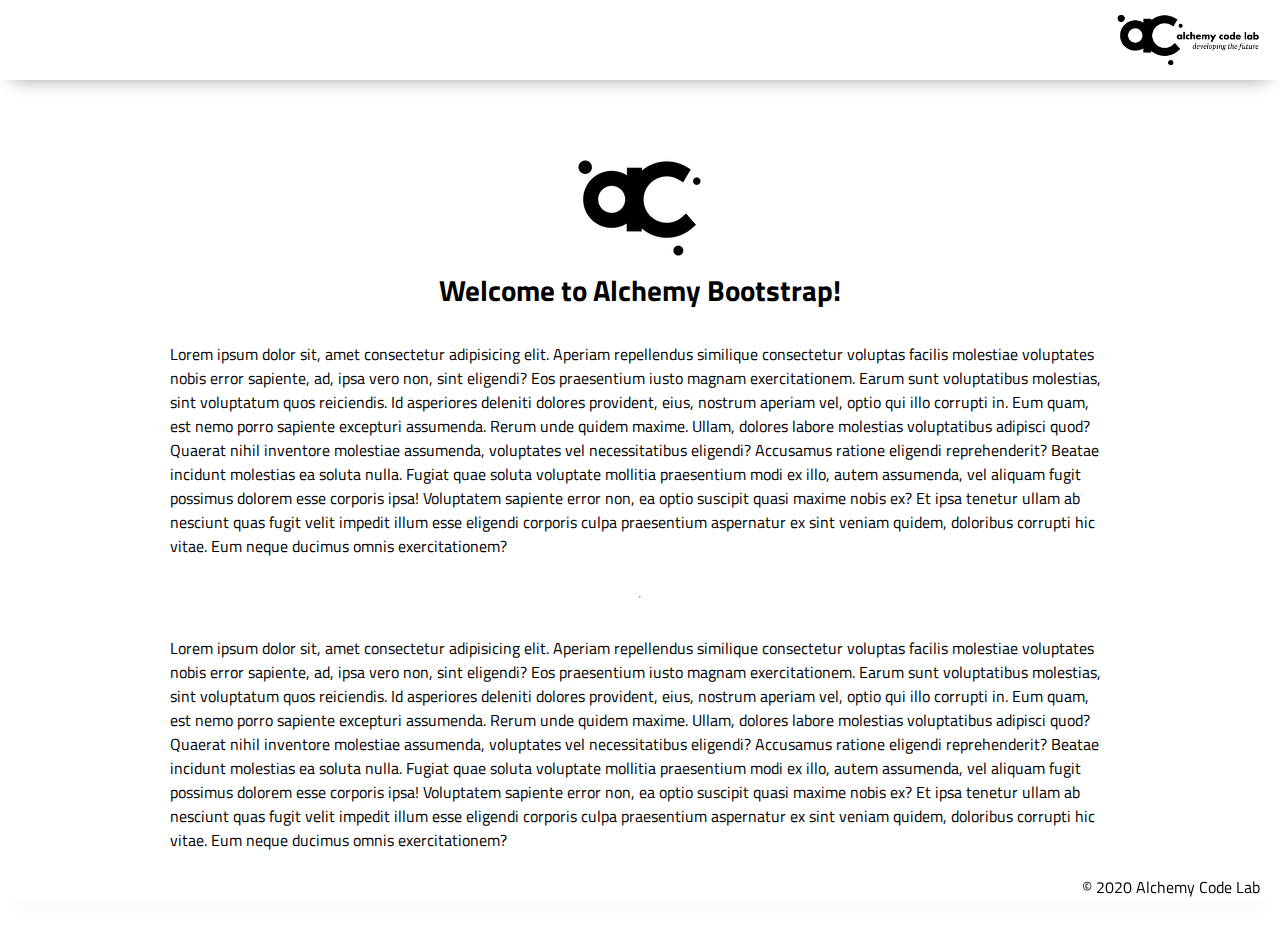
==== index.html @ 3e2a0b45 "Initial commit" ====
<!DOCTYPE html>
<html lang="en">

<head>
    <meta charset="UTF-8">
    <meta name="viewport" content="width=device-width, initial-scale=1.0">
    <meta http-equiv="X-UA-Compatible" content="ie=edge">
    <link href="https://fonts.googleapis.com/css2?family=Titillium+Web:wght@300&display=swap" rel="stylesheet">
    <link rel="stylesheet" href="./styles/reset.css">
    <link rel="stylesheet" href="./styles/style.css">
    <link rel="stylesheet" href="./styles/home.css">
    <title>Document</title>
</head>

<body>
    <header>
        <div class="gutter-right logo">
            <img src="assets/big-logo.png" />
        </div>
    </header>
    <main>
        <section class="main-section">
            <img class="main-logo" src="assets/alchemy-logo.png" />
            <h2>
                Welcome to Alchemy Bootstrap!
            </h2>

            <p>
                Lorem ipsum dolor sit, amet consectetur adipisicing elit. Aperiam repellendus similique consectetur
                voluptas facilis molestiae voluptates nobis error sapiente, ad, ipsa vero non, sint eligendi? Eos
                praesentium iusto magnam exercitationem.
                Earum sunt voluptatibus molestias, sint voluptatum quos reiciendis. Id asperiores deleniti dolores
                provident, eius, nostrum aperiam vel, optio qui illo corrupti in. Eum quam, est nemo porro sapiente
                excepturi assumenda.
                Rerum unde quidem maxime. Ullam, dolores labore molestias voluptatibus adipisci quod? Quaerat nihil
                inventore molestiae assumenda, voluptates vel necessitatibus eligendi? Accusamus ratione eligendi
                reprehenderit? Beatae incidunt molestias ea soluta nulla.
                Fugiat quae soluta voluptate mollitia praesentium modi ex illo, autem assumenda, vel aliquam fugit
                possimus dolorem esse corporis ipsa! Voluptatem sapiente error non, ea optio suscipit quasi maxime nobis
                ex?
                Et ipsa tenetur ullam ab nesciunt quas fugit velit impedit illum esse eligendi corporis culpa
                praesentium aspernatur ex sint veniam quidem, doloribus corrupti hic vitae. Eum neque ducimus omnis
                exercitationem?
            </p>
            <hr />
            <p>
                Lorem ipsum dolor sit, amet consectetur adipisicing elit. Aperiam repellendus similique consectetur
                voluptas facilis molestiae voluptates nobis error sapiente, ad, ipsa vero non, sint eligendi? Eos
                praesentium iusto magnam exercitationem.
                Earum sunt voluptatibus molestias, sint voluptatum quos reiciendis. Id asperiores deleniti dolores
                provident, eius, nostrum aperiam vel, optio qui illo corrupti in. Eum quam, est nemo porro sapiente
                excepturi assumenda.
                Rerum unde quidem maxime. Ullam, dolores labore molestias voluptatibus adipisci quod? Quaerat nihil
                inventore molestiae assumenda, voluptates vel necessitatibus eligendi? Accusamus ratione eligendi
                reprehenderit? Beatae incidunt molestias ea soluta nulla.
                Fugiat quae soluta voluptate mollitia praesentium modi ex illo, autem assumenda, vel aliquam fugit
                possimus dolorem esse corporis ipsa! Voluptatem sapiente error non, ea optio suscipit quasi maxime nobis
                ex?
                Et ipsa tenetur ullam ab nesciunt quas fugit velit impedit illum esse eligendi corporis culpa
                praesentium aspernatur ex sint veniam quidem, doloribus corrupti hic vitae. Eum neque ducimus omnis
                exercitationem?
            </p>

        </section>
    </main>
    <footer>
        <div class="copy gutter-right">&copy; 2020 Alchemy Code Lab</div>
    </footer>

    <script type="module" src="./app.js"></script>
</body>

</html>
---- styles/style.css ----
body {
    /* https://coolors.co/generate and click export -> scss to get the colors to copy and paste below*/
    /* --color1: hsla(349, 69%, 76%, 1);
    --color2: hsla(207, 67%, 44%, 1);
    --color3: hsla(200, 61%, 56%, 1);
    --color4: hsla(187, 41%, 94%, 1);
    --color5: hsla(170, 28%, 95%, 1); */

    /* --color1: hsla(45, 86%, 83%, 1);
    --color2: hsla(135, 65%, 98%, 1);
    --color3: hsla(315, 37%, 86%, 1);
    --color4: hsla(45, 73%, 98%, 1);
    --color5: hsla(224, 40%, 79%, 1); */
    
    --header-height: 80px;
    --shadow: 0px 10px 20px -12px rgba(0,0,0,0.45);
    --gutter: 30px;
    --footer-height: 25px;
    
    font-family: 'Titillium Web', sans-serif;
    background-color: var(--color2);
}

main {
    display: flex;
    flex-direction: column;
    justify-content: center;
    align-items: center;
    margin-bottom: calc(var(--footer-height));
}

section {
    background-color: var(--color5);
    width: 1000px;
    max-width: 80%;
    display: flex;
    flex-direction: column;
    justify-content: center;
    align-items: center;
    padding-top: var(--gutter);
    padding-bottom: var(--gutter);
    margin-top: var(--gutter);
    margin-bottom: var(--gutter);
    border: solid 2px var(--color1);
}

header {
    display: flex;
    justify-content: flex-end;
    background-color: var(--color3);
    height: var(--header-height);
    box-shadow: var(--shadow);
}

footer {
    display: flex;
    justify-content: flex-end;
    background-color: var(--color3);
    box-shadow: var(--shadow);
}


h2 {
    font-size: 1.8rem;
    font-weight: bold;
}

.gutter-right {
    margin-right: 20px;
}

.main-logo {
    animation: pulse 5s infinite ease-in-out;
}

header img {
    height: var(--header-height);
}

p {
    margin: var(--gutter);
}
  
footer {
    position: fixed;
    width: 100%;
    bottom: 0;
    height: var(--footer-height);
    display: flex;
    justify-content: flex-end;
    background-color: var(--color3);
    box-shadow: var(--shadow);
}
  
  @keyframes pulse {
    20% {
      transform: rotate3d(-10, -10, -10, 50deg) scale(1.2);
    }

    40% {
        transform: rotate3d(10, 10, -10, 50deg) scale(1);
    }

    60% {
        transform: rotate3d(-10, 10, 10, 50deg) scale(1.2);
      }

    80% {
        transform: rotate3d(10, 10, 10, 50deg) scale(1);
    }

  }
---- styles/home.css ----
/* add home page styles here */
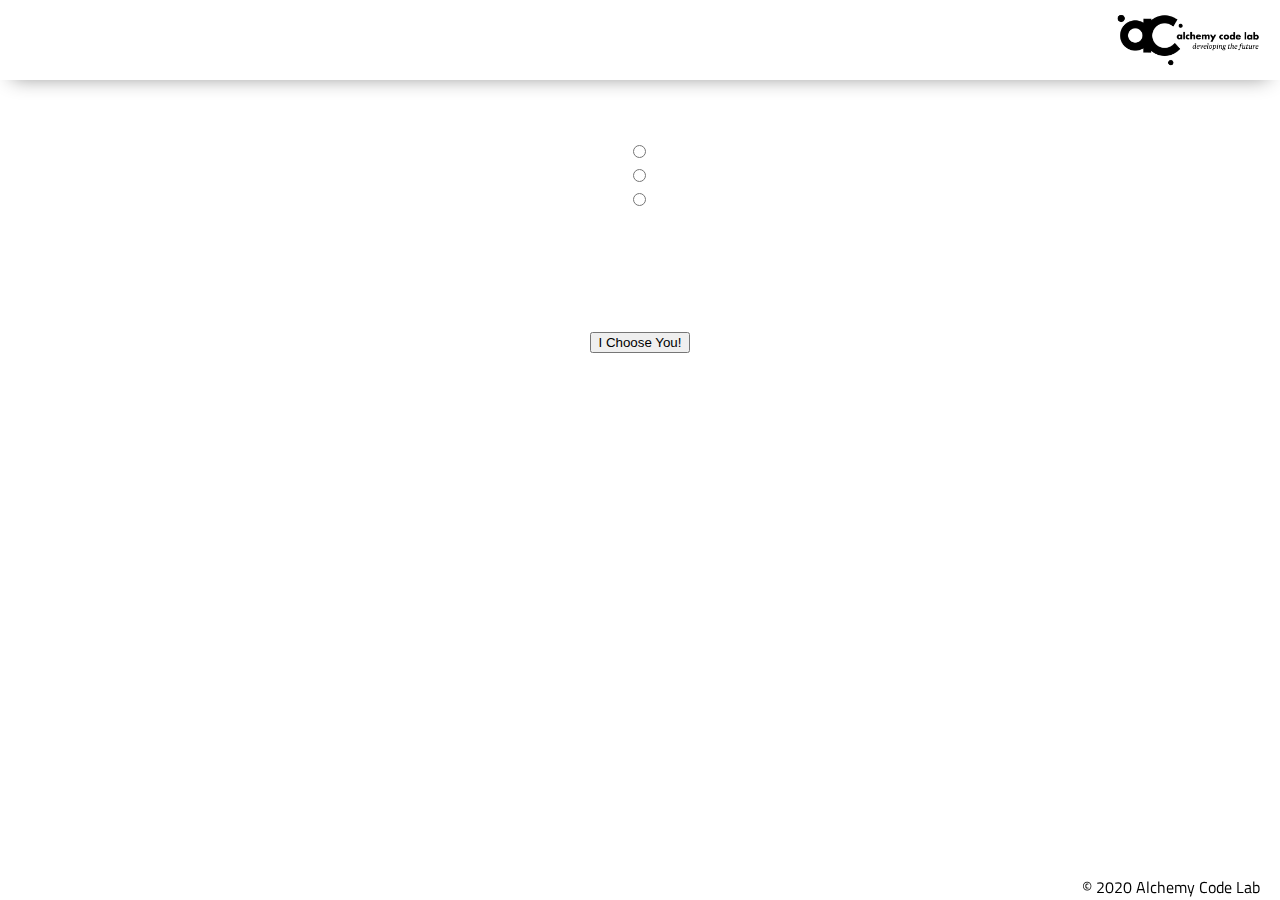
==== commit 5310ab67: "added html" ====
--- a/index.html
+++ b/index.html
@@ -19,48 +19,22 @@
         </div>
     </header>
     <main>
-        <section class="main-section">
-            <img class="main-logo" src="assets/alchemy-logo.png" />
-            <h2>
-                Welcome to Alchemy Bootstrap!
-            </h2>
-
-            <p>
-                Lorem ipsum dolor sit, amet consectetur adipisicing elit. Aperiam repellendus similique consectetur
-                voluptas facilis molestiae voluptates nobis error sapiente, ad, ipsa vero non, sint eligendi? Eos
-                praesentium iusto magnam exercitationem.
-                Earum sunt voluptatibus molestias, sint voluptatum quos reiciendis. Id asperiores deleniti dolores
-                provident, eius, nostrum aperiam vel, optio qui illo corrupti in. Eum quam, est nemo porro sapiente
-                excepturi assumenda.
-                Rerum unde quidem maxime. Ullam, dolores labore molestias voluptatibus adipisci quod? Quaerat nihil
-                inventore molestiae assumenda, voluptates vel necessitatibus eligendi? Accusamus ratione eligendi
-                reprehenderit? Beatae incidunt molestias ea soluta nulla.
-                Fugiat quae soluta voluptate mollitia praesentium modi ex illo, autem assumenda, vel aliquam fugit
-                possimus dolorem esse corporis ipsa! Voluptatem sapiente error non, ea optio suscipit quasi maxime nobis
-                ex?
-                Et ipsa tenetur ullam ab nesciunt quas fugit velit impedit illum esse eligendi corporis culpa
-                praesentium aspernatur ex sint veniam quidem, doloribus corrupti hic vitae. Eum neque ducimus omnis
-                exercitationem?
-            </p>
-            <hr />
-            <p>
-                Lorem ipsum dolor sit, amet consectetur adipisicing elit. Aperiam repellendus similique consectetur
-                voluptas facilis molestiae voluptates nobis error sapiente, ad, ipsa vero non, sint eligendi? Eos
-                praesentium iusto magnam exercitationem.
-                Earum sunt voluptatibus molestias, sint voluptatum quos reiciendis. Id asperiores deleniti dolores
-                provident, eius, nostrum aperiam vel, optio qui illo corrupti in. Eum quam, est nemo porro sapiente
-                excepturi assumenda.
-                Rerum unde quidem maxime. Ullam, dolores labore molestias voluptatibus adipisci quod? Quaerat nihil
-                inventore molestiae assumenda, voluptates vel necessitatibus eligendi? Accusamus ratione eligendi
-                reprehenderit? Beatae incidunt molestias ea soluta nulla.
-                Fugiat quae soluta voluptate mollitia praesentium modi ex illo, autem assumenda, vel aliquam fugit
-                possimus dolorem esse corporis ipsa! Voluptatem sapiente error non, ea optio suscipit quasi maxime nobis
-                ex?
-                Et ipsa tenetur ullam ab nesciunt quas fugit velit impedit illum esse eligendi corporis culpa
-                praesentium aspernatur ex sint veniam quidem, doloribus corrupti hic vitae. Eum neque ducimus omnis
-                exercitationem?
-            </p>
-
+        <section id="pokemon-spawn">
+            <label>
+                <input id="poke-1" type="radio" name="pokemon">
+                <img src="" id="poke-img-1">
+            </label>
+            <label>
+                <input id="poke-2" type="radio" name="pokemon">
+                <img src="" id="poke-img-2">
+            </label>
+            <label>
+                <input id="poke-3" type="radio" name="pokemon">
+                <img src="" id="poke-img-3">
+            </label>
+        </section>
+        <section>
+            <button id="catch-button">I Choose You!</button>
         </section>
     </main>
     <footer>
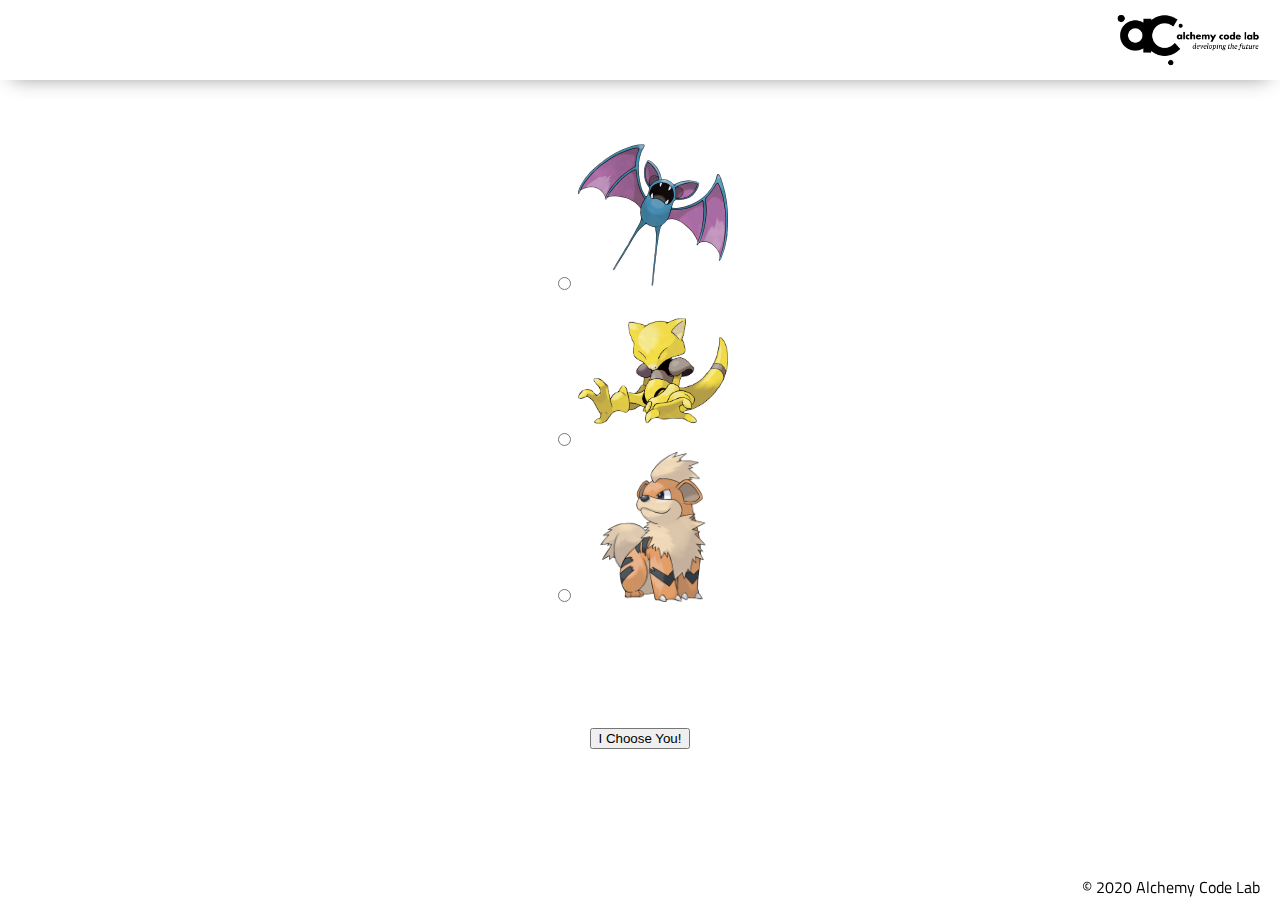
==== commit f420b4a2: "added getById test" ====
--- a/index.html
+++ b/index.html
@@ -22,15 +22,15 @@
         <section id="pokemon-spawn">
             <label>
                 <input id="poke-1" type="radio" name="pokemon">
-                <img src="" id="poke-img-1">
+                <img class="pkImg" src="" id="poke-img-1">
             </label>
             <label>
                 <input id="poke-2" type="radio" name="pokemon">
-                <img src="" id="poke-img-2">
+                <img class="pkImg" src="" id="poke-img-2">
             </label>
             <label>
                 <input id="poke-3" type="radio" name="pokemon">
-                <img src="" id="poke-img-3">
+                <img class="pkImg" src="" id="poke-img-3">
             </label>
         </section>
         <section>
--- a/styles/style.css
+++ b/styles/style.css
@@ -111,3 +111,7 @@
     }
 
   }
+
+.pkImg {
+    width: 150px;
+}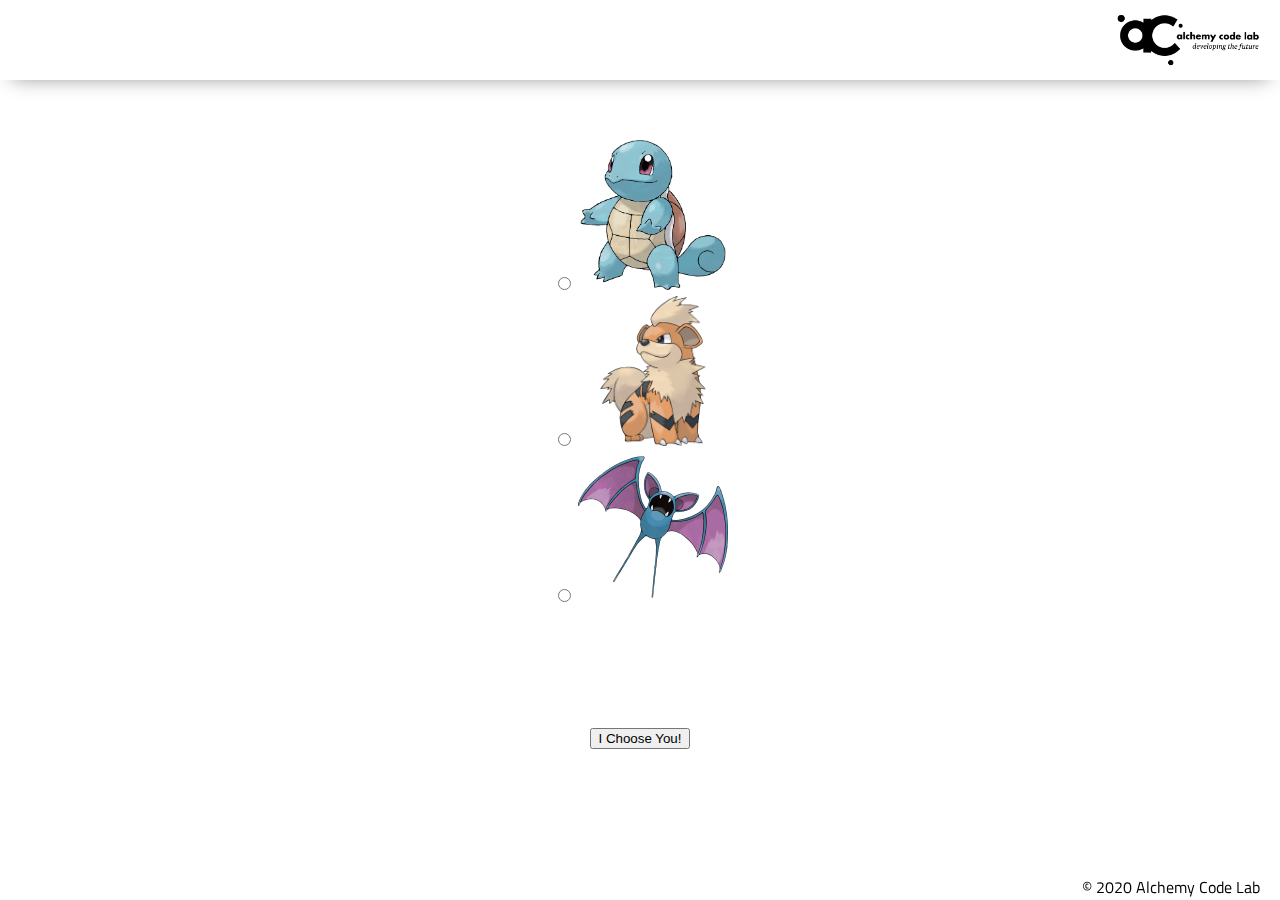
==== commit 167c3904: "fixed findById function" ====
--- a/index.html
+++ b/index.html
@@ -21,15 +21,15 @@
     <main>
         <section id="pokemon-spawn">
             <label>
-                <input id="poke-1" type="radio" name="pokemon">
+                <input id="poke-1" type="radio" name="pokemon" value=""/>
                 <img class="pkImg" src="" id="poke-img-1">
             </label>
             <label>
-                <input id="poke-2" type="radio" name="pokemon">
+                <input id="poke-2" type="radio" name="pokemon" value=""/>
                 <img class="pkImg" src="" id="poke-img-2">
             </label>
             <label>
-                <input id="poke-3" type="radio" name="pokemon">
+                <input id="poke-3" type="radio" name="pokemon" value=""/>
                 <img class="pkImg" src="" id="poke-img-3">
             </label>
         </section>
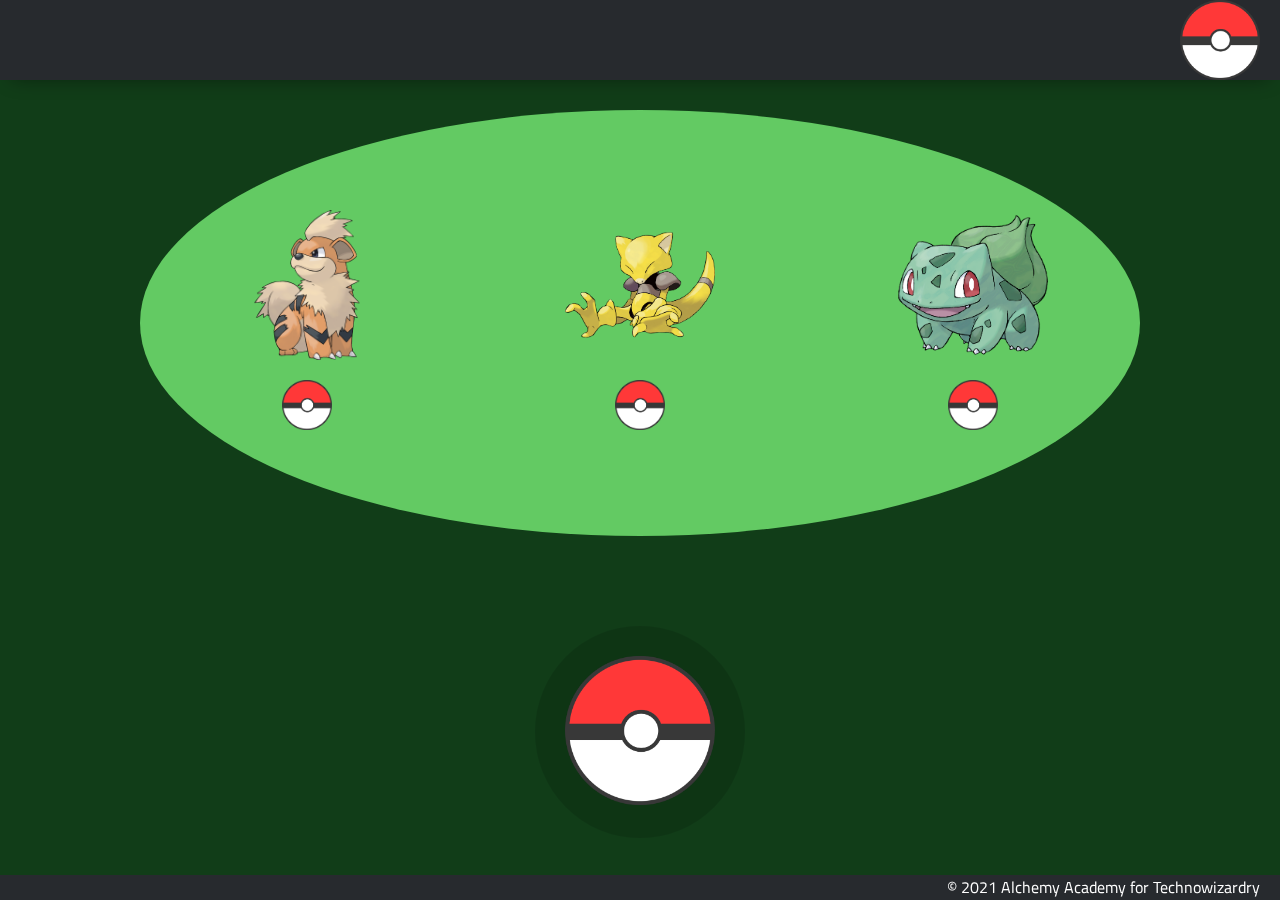
==== commit f5af8502: "added css and more assets" ====
--- a/index.html
+++ b/index.html
@@ -15,30 +15,39 @@
 <body>
     <header>
         <div class="gutter-right logo">
-            <img src="assets/big-logo.png" />
+            <img src="assets/pokeball.png" />
         </div>
     </header>
     <main>
         <section id="pokemon-spawn">
-            <label>
-                <input id="poke-1" type="radio" name="pokemon" value=""/>
+            <div class="pkselect">
                 <img class="pkImg" src="" id="poke-img-1">
-            </label>
-            <label>
-                <input id="poke-2" type="radio" name="pokemon" value=""/>
+                <label>
+                    <input id="poke-1" type="radio" name="pokemon" value=""/>
+                    <img src="./assets/pokeball.png" class="pkball">
+                </label>
+            </div>
+            <div class="pkselect">
                 <img class="pkImg" src="" id="poke-img-2">
-            </label>
-            <label>
-                <input id="poke-3" type="radio" name="pokemon" value=""/>
+                <label>
+                    <input id="poke-2" type="radio" name="pokemon" value=""/>
+                    <img src="./assets/pokeball.png" class="pkball">
+                </label>
+            </div>
+            <div class="pkselect">
                 <img class="pkImg" src="" id="poke-img-3">
-            </label>
+                <label>
+                    <input id="poke-3" type="radio" name="pokemon" value=""/>
+                    <img src="./assets/pokeball.png" class="pkball">
+                </label>
+            </div>
         </section>
-        <section>
-            <button id="catch-button">I Choose You!</button>
+        <section id="button-spawn">
+            <button id="catch-button"><img src="./assets/pokeball.png" class="pkball2"></button>
         </section>
     </main>
     <footer>
-        <div class="copy gutter-right">&copy; 2020 Alchemy Code Lab</div>
+        <div class="copy gutter-right">&copy; 2021 Alchemy Academy for Technowizardry</div>
     </footer>
 
     <script type="module" src="./app.js"></script>
--- a/styles/style.css
+++ b/styles/style.css
@@ -7,11 +7,11 @@
     --color4: hsla(187, 41%, 94%, 1);
     --color5: hsla(170, 28%, 95%, 1); */
 
-    /* --color1: hsla(45, 86%, 83%, 1);
-    --color2: hsla(135, 65%, 98%, 1);
-    --color3: hsla(315, 37%, 86%, 1);
-    --color4: hsla(45, 73%, 98%, 1);
-    --color5: hsla(224, 40%, 79%, 1); */
+    --color1: hsla(45, 86%, 83%, 1);
+    --color2: rgb(17, 61, 24);
+    --color3: rgb(39, 42, 46);
+    --color4: rgb(206, 187, 130);
+    --color5: rgb(99, 202, 99);
     
     --header-height: 80px;
     --shadow: 0px 10px 20px -12px rgba(0,0,0,0.45);
@@ -91,27 +91,83 @@
     justify-content: flex-end;
     background-color: var(--color3);
     box-shadow: var(--shadow);
+    color: white;
 }
   
   @keyframes pulse {
     20% {
-      transform: rotate3d(-10, -10, -10, 50deg) scale(1.2);
+      transform: rotate3d(0, 0, 10, 25deg) scale(1);
     }
 
     40% {
-        transform: rotate3d(10, 10, -10, 50deg) scale(1);
+        transform: rotate3d(0, 0, -10, 25deg) scale(1);
     }
 
     60% {
-        transform: rotate3d(-10, 10, 10, 50deg) scale(1.2);
+        transform: rotate3d(0, 0, 10, 50deg) scale(1);
       }
 
     80% {
-        transform: rotate3d(10, 10, 10, 50deg) scale(1);
+        transform: rotate3d(0, 0, -10, 50deg) scale(1);
     }
 
   }
 
 .pkImg {
     width: 150px;
+}
+#pokemon-spawn {
+    display: flex;
+    flex-direction: row;
+    justify-content: space-around;
+    border: none;
+    border-radius: 50%;
+    padding: 100px 0px;
+}
+.pkball {
+    width: 50px;
+    margin-top: 20px;
+}
+
+.pkselect {
+    display: flex;
+    flex-direction: column;
+    justify-content: center;
+    align-items: center;
+}
+
+input {
+    display: none;
+}
+input:checked + img {
+    border: solid 3px gold;
+    animation: pulse 4s infinite ease-in-out;
+    border-radius: 50%;
+}
+input:hover + img {
+    border: solid 3px gold;
+    animation: pulse 8s infinite ease-in-out;
+    border-radius: 50%;
+}
+#button-spawn {
+    background-color: rgba(0, 0, 0, 0);
+    border: none;
+}
+#catch-button {
+    box-sizing: border-box;
+    padding: 30px;
+    border-radius: 50%;
+    background-color: rgba(0, 0, 0, 0.13);
+    border: 0px;
+}
+.pkball2 {
+    width: 150px;
+}
+button:hover {
+    background-color: gold;
+    animation: pulse 8s infinite ease-in-out;
+    padding: 0px;
+}
+.pkball2:hover {
+    width: 200px;
 }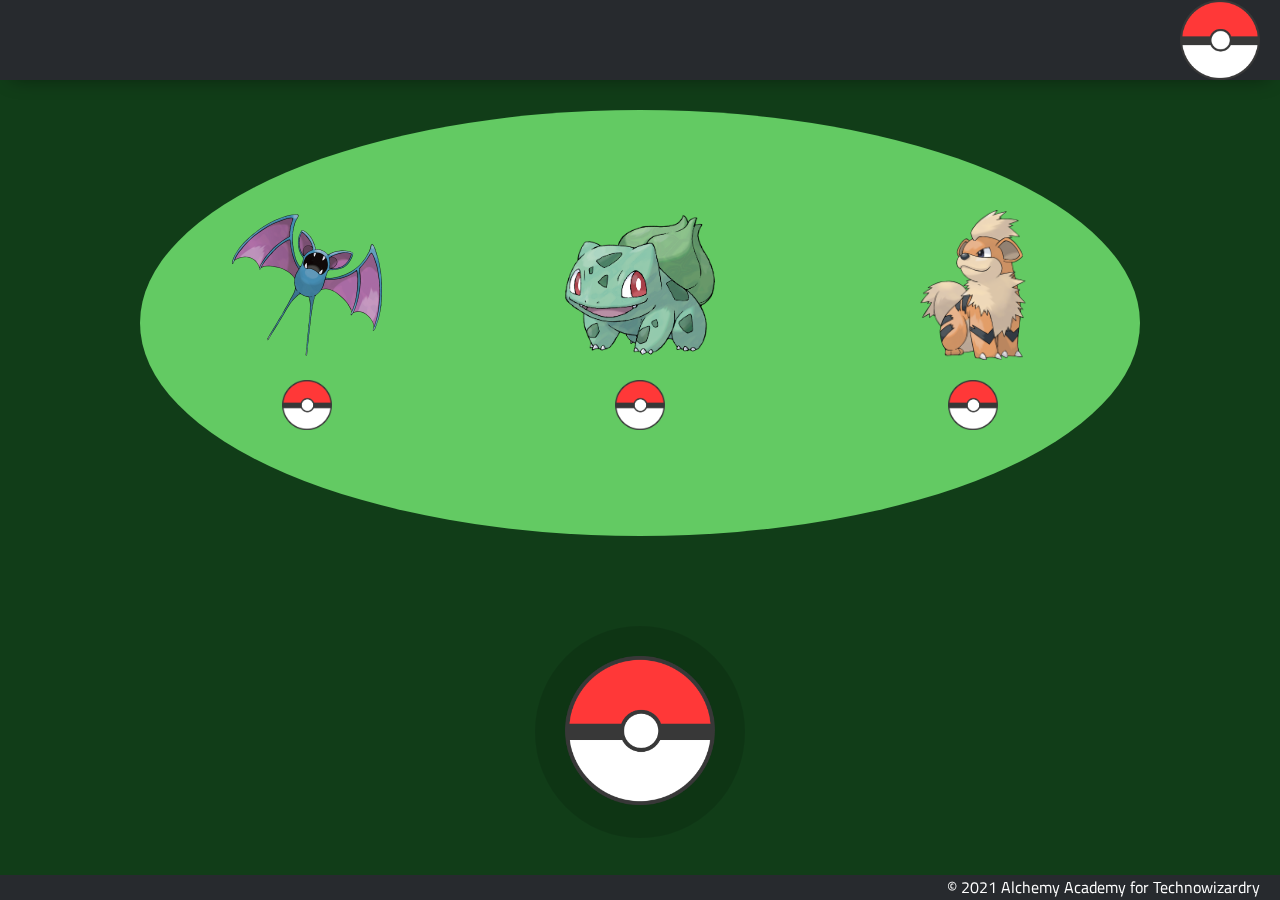
==== commit 12930c62: "drying code" ====
--- a/index.html
+++ b/index.html
@@ -15,7 +15,7 @@
 <body>
     <header>
         <div class="gutter-right logo">
-            <img src="assets/pokeball.png" />
+            <a href="./results/"><img src="assets/pokeball.png" /></a>
         </div>
     </header>
     <main>
